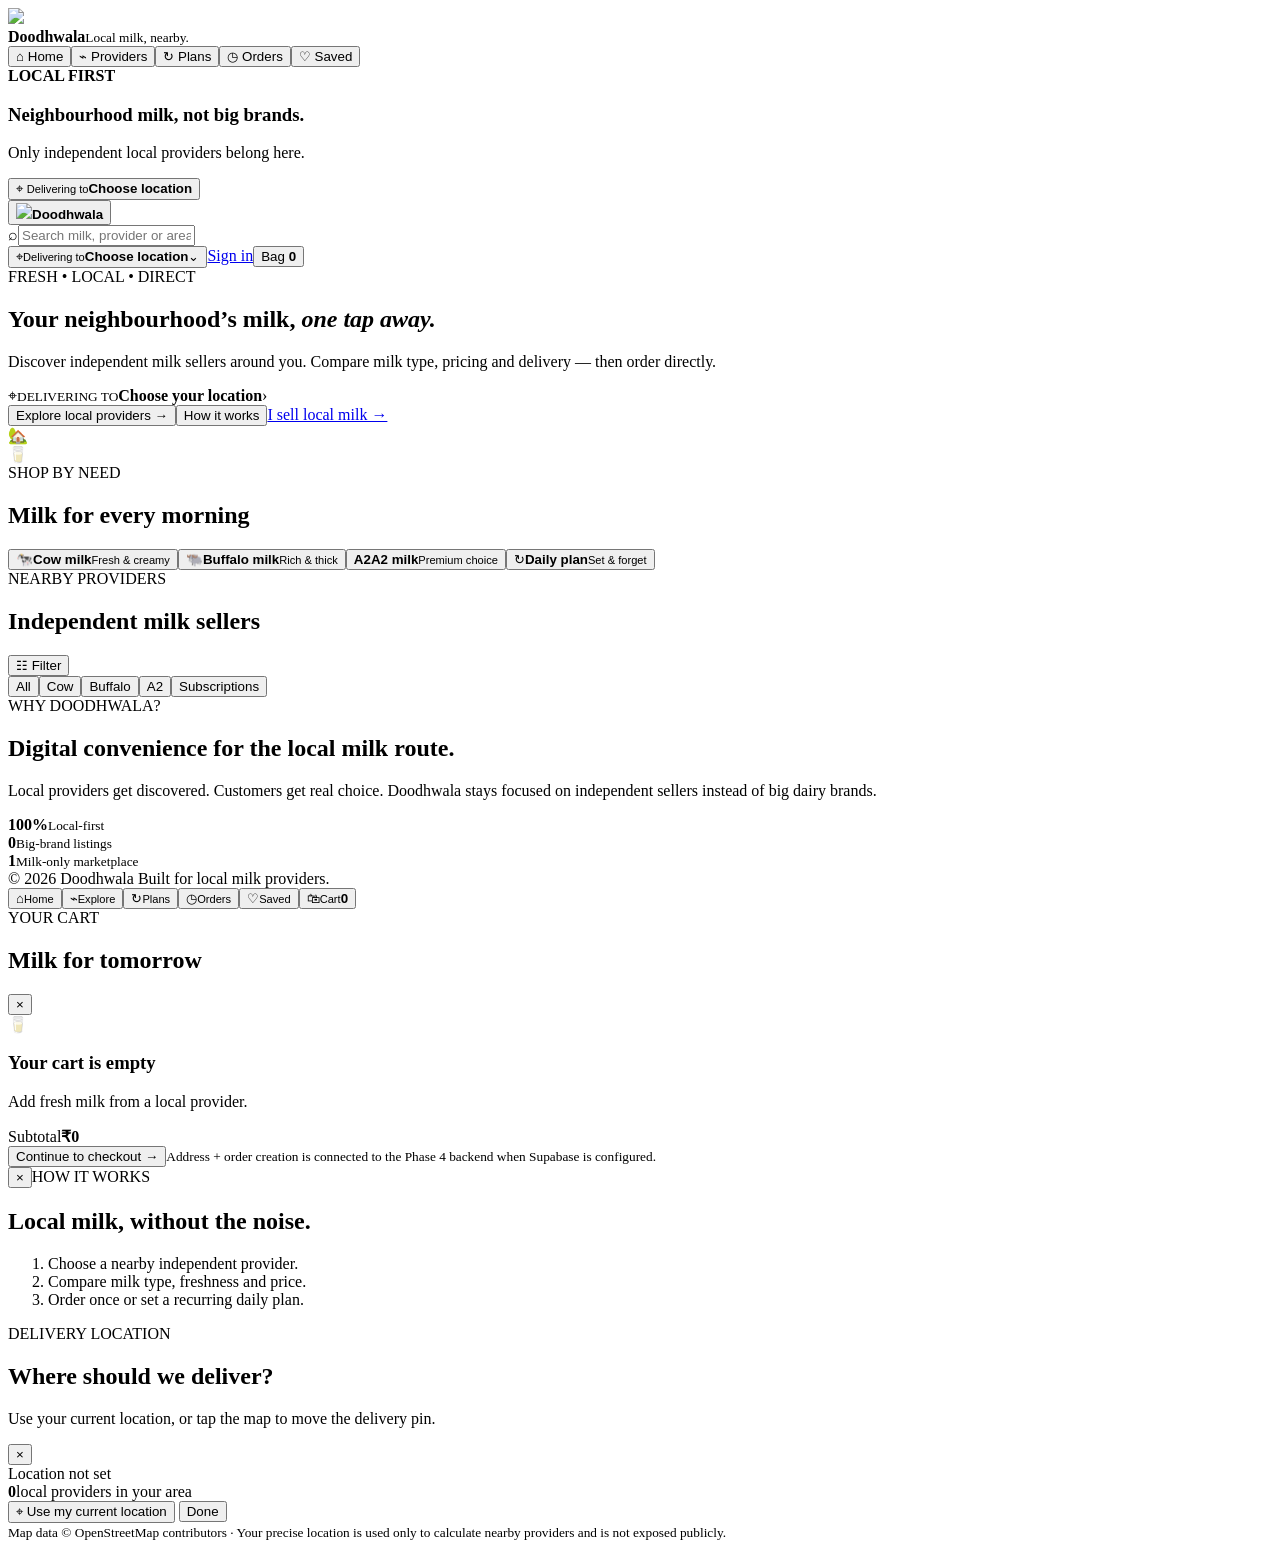
==== index.html @ e0df4021 "feat(navigation): mount persistent six-tab customer nav" ====
<!doctype html><html lang="en"><head><meta charset="UTF-8"><meta name="viewport" content="width=device-width,initial-scale=1"><meta name="theme-color" content="#175a3c"><meta name="description" content="Doodhwala — local milk, nearby."><title>Doodhwala — Local Milk</title><link rel="manifest" href="/Dudh-Wallah/manifest.webmanifest"><link rel="icon" href="/Dudh-Wallah/assets/logo.svg"><link rel="stylesheet" href="https://cdn.jsdelivr.net/npm/leaflet@1.9.4/dist/leaflet.css"><link rel="stylesheet" href="/Dudh-Wallah/styles.css"></head><body><div class="app"><aside class="sidebar"><div class="brand"><img src="/Dudh-Wallah/assets/logo.svg"><div><b>Doodhwala</b><small>Local milk, nearby.</small></div></div><nav><button class="active" data-go="home">⌂ Home</button><button data-go="providers">⌁ Providers</button><button data-go="plans">↻ Plans</button><button data-go="orders">◷ Orders</button><button data-go="saved">♡ Saved</button></nav><div class="side-note"><b>LOCAL FIRST</b><h3>Neighbourhood milk, not big brands.</h3><p>Only independent local providers belong here.</p></div><button class="location" id="locationBtn" type="button" aria-label="Choose delivery location">⌖ <span><small>Delivering to</small><b id="sidebarLocationLabel">Choose location</b></span></button></aside><main><header><button class="mobile-logo"><img src="/Dudh-Wallah/assets/logo.svg"><b>Doodhwala</b></button><div class="search"><span>⌕</span><input id="search" placeholder="Search milk, provider or area"></div><button class="location-top" id="locationTop" type="button" aria-label="Choose delivery location"><span class="location-top-icon">⌖</span><span class="location-top-copy"><small>Delivering to</small><b id="locationLabel">Choose location</b></span><span class="location-top-chevron">⌄</span></button><a class="auth-link" id="authLink" href="/Dudh-Wallah/auth.html">Sign in</a><button class="cart" id="openCart">Bag <b id="cartCount">0</b></button></header><section class="hero" id="home"><div><span class="eyebrow">FRESH • LOCAL • DIRECT</span><h1>Your neighbourhood’s milk, <em>one tap away.</em></h1><p>Discover independent milk sellers around you. Compare milk type, pricing and delivery — then order directly.</p><div class="location-hero-card" id="locationHero" role="button" tabindex="0" aria-label="Choose delivery location"><span class="location-hero-icon">⌖</span><span class="location-hero-copy"><small>DELIVERING TO</small><b id="heroLocationLabel">Choose your location</b></span><span class="location-hero-arrow">›</span></div><div class="actions"><button class="primary" id="explore">Explore local providers →</button><button class="secondary" id="how">How it works</button><a class="provider-link" href="/Dudh-Wallah/provider.html">I sell local milk →</a></div></div><div class="hero-art"><div class="sun"></div><div class="hill h1"></div><div class="hill h2"></div><div class="hill h3"></div><div class="house">🏡</div><div class="bottle">🥛</div></div></section><section class="section"><div class="section-head"><div><span class="eyebrow">SHOP BY NEED</span><h2>Milk for every morning</h2></div><span id="resultMeta"></span></div><div class="quick"><button data-filter="cow">🐄<b>Cow milk</b><small>Fresh & creamy</small></button><button data-filter="buffalo">🐃<b>Buffalo milk</b><small>Rich & thick</small></button><button data-filter="a2"><strong>A2</strong><b>A2 milk</b><small>Premium choice</small></button><button data-filter="subscription">↻<b>Daily plan</b><small>Set & forget</small></button></div></section><section class="section" id="providers"><div class="section-head"><div><span class="eyebrow">NEARBY PROVIDERS</span><h2>Independent milk sellers</h2></div><button class="filter-button" id="filterButton">☷ Filter</button></div><div class="chips" id="chips"><button class="active" data-filter="all">All</button><button data-filter="cow">Cow</button><button data-filter="buffalo">Buffalo</button><button data-filter="a2">A2</button><button data-filter="subscription">Subscriptions</button></div><div id="providersGrid" class="providers-grid"></div></section><section class="section story"><div><span class="eyebrow">WHY DOODHWALA?</span><h2>Digital convenience for the local milk route.</h2><p>Local providers get discovered. Customers get real choice. Doodhwala stays focused on independent sellers instead of big dairy brands.</p></div><div class="stats"><div><b>100%</b><small>Local-first</small></div><div><b>0</b><small>Big-brand listings</small></div><div><b>1</b><small>Milk-only marketplace</small></div></div></section><footer>© 2026 Doodhwala <span>Built for local milk providers.</span></footer></main><nav class="bottom"><button class="active" data-go="home">⌂<small>Home</small></button><button data-go="providers">⌁<small>Explore</small></button><button data-go="plans">↻<small>Plans</small></button><button data-go="orders">◷<small>Orders</small></button><button data-go="saved">♡<small>Saved</small></button><button id="openCartMobile">🛍<small>Cart</small><b id="mobileCartCount">0</b></button></nav></div><div class="backdrop" id="backdrop"></div><aside class="drawer" id="drawer"><div class="drawer-head"><div><span class="eyebrow">YOUR CART</span><h2>Milk for tomorrow</h2></div><button id="closeCart">×</button></div><div id="cartItems"></div><div class="empty" id="empty"><div>🥛</div><h3>Your cart is empty</h3><p>Add fresh milk from a local provider.</p></div><div class="summary" id="summary"><div><span>Subtotal</span><b id="total">₹0</b></div><button class="primary" id="checkout">Continue to checkout →</button><small>Address + order creation is connected to the Phase 4 backend when Supabase is configured.</small></div></aside><div class="modal-backdrop" id="modalBackdrop"><div class="modal"><button id="closeModal">×</button><span class="eyebrow">HOW IT WORKS</span><h2>Local milk, without the noise.</h2><ol><li>Choose a nearby independent provider.</li><li>Compare milk type, freshness and price.</li><li>Order once or set a recurring daily plan.</li></ol></div></div><script src="https://cdn.jsdelivr.net/npm/@supabase/supabase-js@2.117.1/dist/umd/supabase.min.js"></script><script src="/Dudh-Wallah/supabase-config.js"></script><script src="/Dudh-Wallah/supabase-client.js"></script><script src="/Dudh-Wallah/app.js"></script><script src="https://cdn.jsdelivr.net/npm/leaflet@1.9.4/dist/leaflet.js"></script><div class="location-modal-backdrop" id="locationModalBackdrop" aria-hidden="true">
  <section class="location-modal" role="dialog" aria-modal="true" aria-labelledby="locationModalTitle">
    <div class="location-modal-head">
      <div><span class="eyebrow">DELIVERY LOCATION</span><h2 id="locationModalTitle">Where should we deliver?</h2><p id="locationState">Use your current location, or tap the map to move the delivery pin.</p></div>
      <button id="locationModalClose" aria-label="Close location picker">×</button>
    </div>
    <div class="location-map-wrap">
      <div id="locationMap" class="location-map" aria-label="Map showing your location and nearby milk providers"></div>
      <div class="location-map-overlay"><span class="location-dot"></span><span id="locationAccuracy">Location not set</span></div>
    </div>
    <div class="location-modal-actions">
      <div class="location-nearby"><b id="locationNearbyCount">0</b><span>local providers in your area</span></div>
      <button class="secondary" id="locationUseMe">⌖ Use my current location</button>
      <button class="primary" id="locationUse">Done</button>
    </div>
    <small class="location-attribution">Map data © OpenStreetMap contributors · Your precise location is used only to calculate nearby providers and is not exposed publicly.</small>
  </section>
</div><script src="/Dudh-Wallah/location.js"></script>
<script src="/Dudh-Wallah/customer-nav.js"></script></body></html>
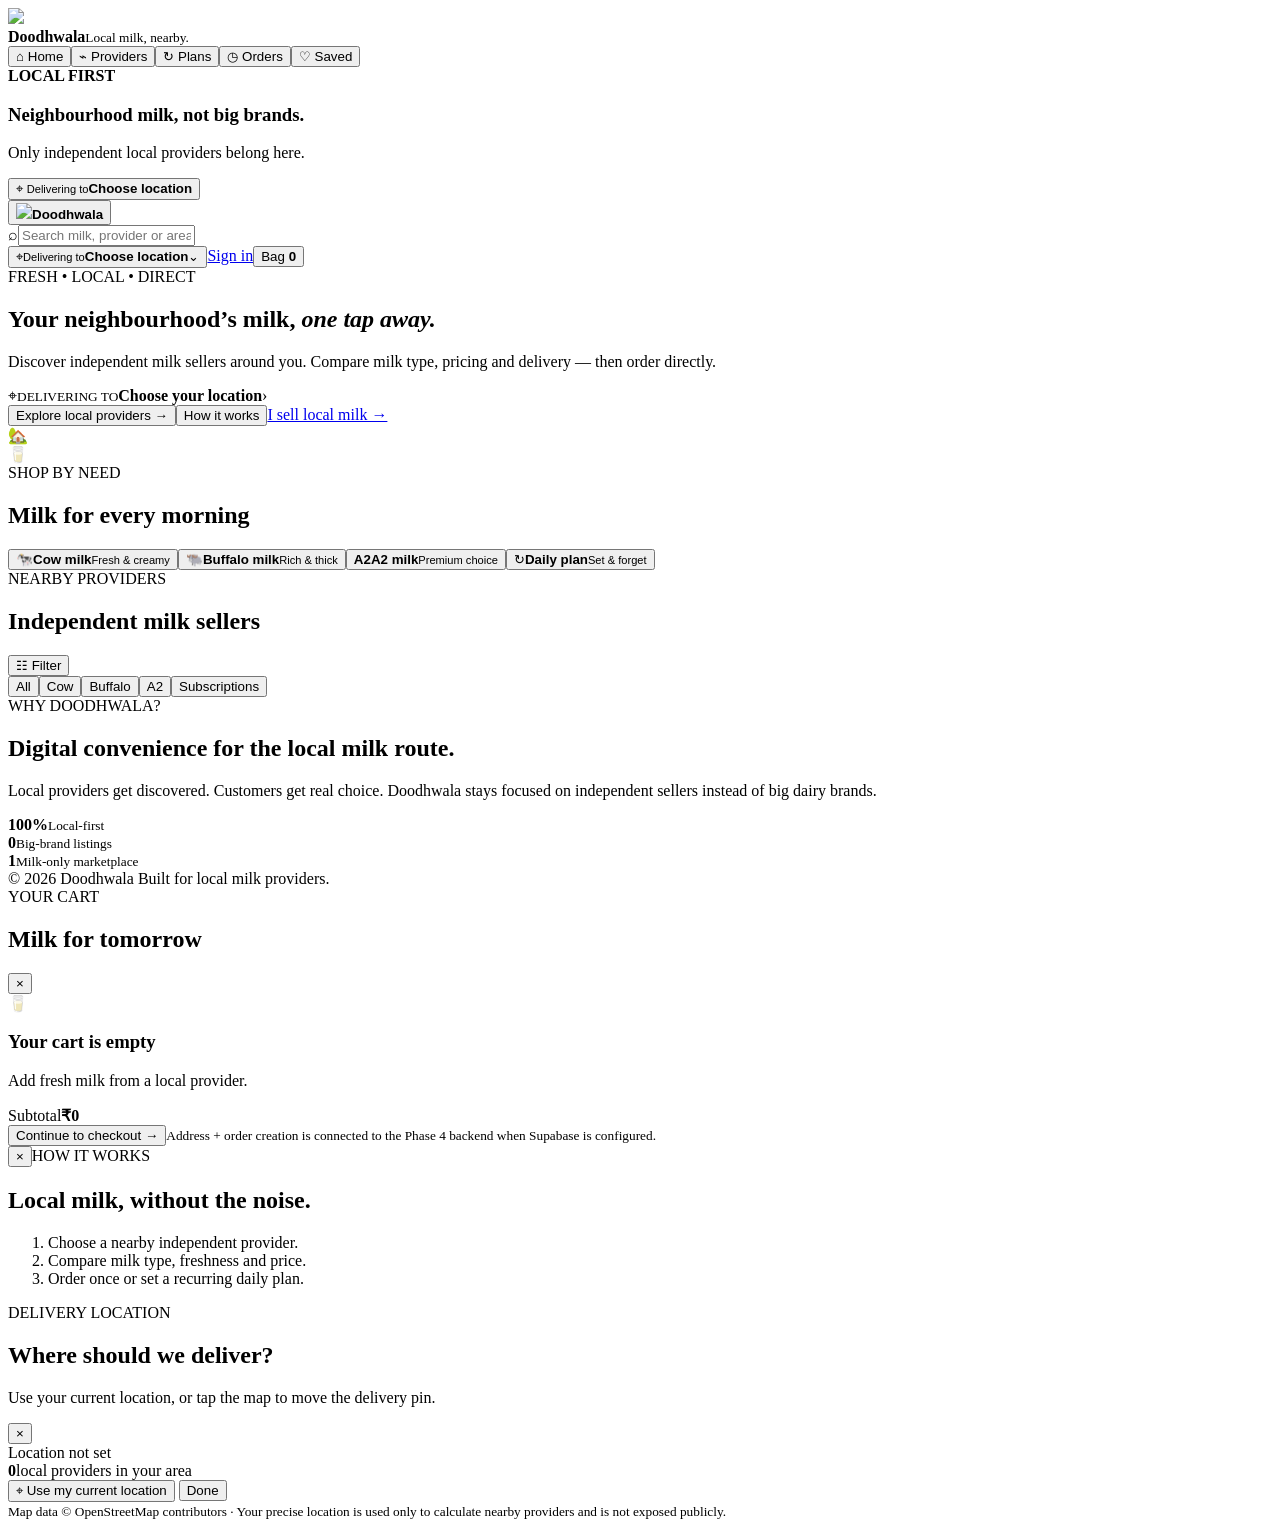
==== commit 9b51b17d: "fix(ui): remove legacy customer nav markup and duplicate loader" ====
--- a/index.html
+++ b/index.html
@@ -1,4 +1,4 @@
-<!doctype html><html lang="en"><head><meta charset="UTF-8"><meta name="viewport" content="width=device-width,initial-scale=1"><meta name="theme-color" content="#175a3c"><meta name="description" content="Doodhwala — local milk, nearby."><title>Doodhwala — Local Milk</title><link rel="manifest" href="/Dudh-Wallah/manifest.webmanifest"><link rel="icon" href="/Dudh-Wallah/assets/logo.svg"><link rel="stylesheet" href="https://cdn.jsdelivr.net/npm/leaflet@1.9.4/dist/leaflet.css"><link rel="stylesheet" href="/Dudh-Wallah/styles.css"></head><body><div class="app"><aside class="sidebar"><div class="brand"><img src="/Dudh-Wallah/assets/logo.svg"><div><b>Doodhwala</b><small>Local milk, nearby.</small></div></div><nav><button class="active" data-go="home">⌂ Home</button><button data-go="providers">⌁ Providers</button><button data-go="plans">↻ Plans</button><button data-go="orders">◷ Orders</button><button data-go="saved">♡ Saved</button></nav><div class="side-note"><b>LOCAL FIRST</b><h3>Neighbourhood milk, not big brands.</h3><p>Only independent local providers belong here.</p></div><button class="location" id="locationBtn" type="button" aria-label="Choose delivery location">⌖ <span><small>Delivering to</small><b id="sidebarLocationLabel">Choose location</b></span></button></aside><main><header><button class="mobile-logo"><img src="/Dudh-Wallah/assets/logo.svg"><b>Doodhwala</b></button><div class="search"><span>⌕</span><input id="search" placeholder="Search milk, provider or area"></div><button class="location-top" id="locationTop" type="button" aria-label="Choose delivery location"><span class="location-top-icon">⌖</span><span class="location-top-copy"><small>Delivering to</small><b id="locationLabel">Choose location</b></span><span class="location-top-chevron">⌄</span></button><a class="auth-link" id="authLink" href="/Dudh-Wallah/auth.html">Sign in</a><button class="cart" id="openCart">Bag <b id="cartCount">0</b></button></header><section class="hero" id="home"><div><span class="eyebrow">FRESH • LOCAL • DIRECT</span><h1>Your neighbourhood’s milk, <em>one tap away.</em></h1><p>Discover independent milk sellers around you. Compare milk type, pricing and delivery — then order directly.</p><div class="location-hero-card" id="locationHero" role="button" tabindex="0" aria-label="Choose delivery location"><span class="location-hero-icon">⌖</span><span class="location-hero-copy"><small>DELIVERING TO</small><b id="heroLocationLabel">Choose your location</b></span><span class="location-hero-arrow">›</span></div><div class="actions"><button class="primary" id="explore">Explore local providers →</button><button class="secondary" id="how">How it works</button><a class="provider-link" href="/Dudh-Wallah/provider.html">I sell local milk →</a></div></div><div class="hero-art"><div class="sun"></div><div class="hill h1"></div><div class="hill h2"></div><div class="hill h3"></div><div class="house">🏡</div><div class="bottle">🥛</div></div></section><section class="section"><div class="section-head"><div><span class="eyebrow">SHOP BY NEED</span><h2>Milk for every morning</h2></div><span id="resultMeta"></span></div><div class="quick"><button data-filter="cow">🐄<b>Cow milk</b><small>Fresh & creamy</small></button><button data-filter="buffalo">🐃<b>Buffalo milk</b><small>Rich & thick</small></button><button data-filter="a2"><strong>A2</strong><b>A2 milk</b><small>Premium choice</small></button><button data-filter="subscription">↻<b>Daily plan</b><small>Set & forget</small></button></div></section><section class="section" id="providers"><div class="section-head"><div><span class="eyebrow">NEARBY PROVIDERS</span><h2>Independent milk sellers</h2></div><button class="filter-button" id="filterButton">☷ Filter</button></div><div class="chips" id="chips"><button class="active" data-filter="all">All</button><button data-filter="cow">Cow</button><button data-filter="buffalo">Buffalo</button><button data-filter="a2">A2</button><button data-filter="subscription">Subscriptions</button></div><div id="providersGrid" class="providers-grid"></div></section><section class="section story"><div><span class="eyebrow">WHY DOODHWALA?</span><h2>Digital convenience for the local milk route.</h2><p>Local providers get discovered. Customers get real choice. Doodhwala stays focused on independent sellers instead of big dairy brands.</p></div><div class="stats"><div><b>100%</b><small>Local-first</small></div><div><b>0</b><small>Big-brand listings</small></div><div><b>1</b><small>Milk-only marketplace</small></div></div></section><footer>© 2026 Doodhwala <span>Built for local milk providers.</span></footer></main><nav class="bottom"><button class="active" data-go="home">⌂<small>Home</small></button><button data-go="providers">⌁<small>Explore</small></button><button data-go="plans">↻<small>Plans</small></button><button data-go="orders">◷<small>Orders</small></button><button data-go="saved">♡<small>Saved</small></button><button id="openCartMobile">🛍<small>Cart</small><b id="mobileCartCount">0</b></button></nav></div><div class="backdrop" id="backdrop"></div><aside class="drawer" id="drawer"><div class="drawer-head"><div><span class="eyebrow">YOUR CART</span><h2>Milk for tomorrow</h2></div><button id="closeCart">×</button></div><div id="cartItems"></div><div class="empty" id="empty"><div>🥛</div><h3>Your cart is empty</h3><p>Add fresh milk from a local provider.</p></div><div class="summary" id="summary"><div><span>Subtotal</span><b id="total">₹0</b></div><button class="primary" id="checkout">Continue to checkout →</button><small>Address + order creation is connected to the Phase 4 backend when Supabase is configured.</small></div></aside><div class="modal-backdrop" id="modalBackdrop"><div class="modal"><button id="closeModal">×</button><span class="eyebrow">HOW IT WORKS</span><h2>Local milk, without the noise.</h2><ol><li>Choose a nearby independent provider.</li><li>Compare milk type, freshness and price.</li><li>Order once or set a recurring daily plan.</li></ol></div></div><script src="https://cdn.jsdelivr.net/npm/@supabase/supabase-js@2.117.1/dist/umd/supabase.min.js"></script><script src="/Dudh-Wallah/supabase-config.js"></script><script src="/Dudh-Wallah/supabase-client.js"></script><script src="/Dudh-Wallah/app.js"></script><script src="https://cdn.jsdelivr.net/npm/leaflet@1.9.4/dist/leaflet.js"></script><div class="location-modal-backdrop" id="locationModalBackdrop" aria-hidden="true">
+<!doctype html><html lang="en"><head><meta charset="UTF-8"><meta name="viewport" content="width=device-width,initial-scale=1"><meta name="theme-color" content="#175a3c"><meta name="description" content="Doodhwala — local milk, nearby."><title>Doodhwala — Local Milk</title><link rel="manifest" href="/Dudh-Wallah/manifest.webmanifest"><link rel="icon" href="/Dudh-Wallah/assets/logo.svg"><link rel="stylesheet" href="https://cdn.jsdelivr.net/npm/leaflet@1.9.4/dist/leaflet.css"><link rel="stylesheet" href="/Dudh-Wallah/styles.css"></head><body><div class="app"><aside class="sidebar"><div class="brand"><img src="/Dudh-Wallah/assets/logo.svg"><div><b>Doodhwala</b><small>Local milk, nearby.</small></div></div><nav><button class="active" data-go="home">⌂ Home</button><button data-go="providers">⌁ Providers</button><button data-go="plans">↻ Plans</button><button data-go="orders">◷ Orders</button><button data-go="saved">♡ Saved</button></nav><div class="side-note"><b>LOCAL FIRST</b><h3>Neighbourhood milk, not big brands.</h3><p>Only independent local providers belong here.</p></div><button class="location" id="locationBtn" type="button" aria-label="Choose delivery location">⌖ <span><small>Delivering to</small><b id="sidebarLocationLabel">Choose location</b></span></button></aside><main><header><button class="mobile-logo"><img src="/Dudh-Wallah/assets/logo.svg"><b>Doodhwala</b></button><div class="search"><span>⌕</span><input id="search" placeholder="Search milk, provider or area"></div><button class="location-top" id="locationTop" type="button" aria-label="Choose delivery location"><span class="location-top-icon">⌖</span><span class="location-top-copy"><small>Delivering to</small><b id="locationLabel">Choose location</b></span><span class="location-top-chevron">⌄</span></button><a class="auth-link" id="authLink" href="/Dudh-Wallah/auth.html">Sign in</a><button class="cart" id="openCart">Bag <b id="cartCount">0</b></button></header><section class="hero" id="home"><div><span class="eyebrow">FRESH • LOCAL • DIRECT</span><h1>Your neighbourhood’s milk, <em>one tap away.</em></h1><p>Discover independent milk sellers around you. Compare milk type, pricing and delivery — then order directly.</p><div class="location-hero-card" id="locationHero" role="button" tabindex="0" aria-label="Choose delivery location"><span class="location-hero-icon">⌖</span><span class="location-hero-copy"><small>DELIVERING TO</small><b id="heroLocationLabel">Choose your location</b></span><span class="location-hero-arrow">›</span></div><div class="actions"><button class="primary" id="explore">Explore local providers →</button><button class="secondary" id="how">How it works</button><a class="provider-link" href="/Dudh-Wallah/provider.html">I sell local milk →</a></div></div><div class="hero-art"><div class="sun"></div><div class="hill h1"></div><div class="hill h2"></div><div class="hill h3"></div><div class="house">🏡</div><div class="bottle">🥛</div></div></section><section class="section"><div class="section-head"><div><span class="eyebrow">SHOP BY NEED</span><h2>Milk for every morning</h2></div><span id="resultMeta"></span></div><div class="quick"><button data-filter="cow">🐄<b>Cow milk</b><small>Fresh & creamy</small></button><button data-filter="buffalo">🐃<b>Buffalo milk</b><small>Rich & thick</small></button><button data-filter="a2"><strong>A2</strong><b>A2 milk</b><small>Premium choice</small></button><button data-filter="subscription">↻<b>Daily plan</b><small>Set & forget</small></button></div></section><section class="section" id="providers"><div class="section-head"><div><span class="eyebrow">NEARBY PROVIDERS</span><h2>Independent milk sellers</h2></div><button class="filter-button" id="filterButton">☷ Filter</button></div><div class="chips" id="chips"><button class="active" data-filter="all">All</button><button data-filter="cow">Cow</button><button data-filter="buffalo">Buffalo</button><button data-filter="a2">A2</button><button data-filter="subscription">Subscriptions</button></div><div id="providersGrid" class="providers-grid"></div></section><section class="section story"><div><span class="eyebrow">WHY DOODHWALA?</span><h2>Digital convenience for the local milk route.</h2><p>Local providers get discovered. Customers get real choice. Doodhwala stays focused on independent sellers instead of big dairy brands.</p></div><div class="stats"><div><b>100%</b><small>Local-first</small></div><div><b>0</b><small>Big-brand listings</small></div><div><b>1</b><small>Milk-only marketplace</small></div></div></section><footer>© 2026 Doodhwala <span>Built for local milk providers.</span></footer></main></div><div class="backdrop" id="backdrop"></div><aside class="drawer" id="drawer"><div class="drawer-head"><div><span class="eyebrow">YOUR CART</span><h2>Milk for tomorrow</h2></div><button id="closeCart">×</button></div><div id="cartItems"></div><div class="empty" id="empty"><div>🥛</div><h3>Your cart is empty</h3><p>Add fresh milk from a local provider.</p></div><div class="summary" id="summary"><div><span>Subtotal</span><b id="total">₹0</b></div><button class="primary" id="checkout">Continue to checkout →</button><small>Address + order creation is connected to the Phase 4 backend when Supabase is configured.</small></div></aside><div class="modal-backdrop" id="modalBackdrop"><div class="modal"><button id="closeModal">×</button><span class="eyebrow">HOW IT WORKS</span><h2>Local milk, without the noise.</h2><ol><li>Choose a nearby independent provider.</li><li>Compare milk type, freshness and price.</li><li>Order once or set a recurring daily plan.</li></ol></div></div><script src="https://cdn.jsdelivr.net/npm/@supabase/supabase-js@2.117.1/dist/umd/supabase.min.js"></script><script src="/Dudh-Wallah/supabase-config.js"></script><script src="/Dudh-Wallah/supabase-client.js"></script><script src="/Dudh-Wallah/app.js"></script><script src="https://cdn.jsdelivr.net/npm/leaflet@1.9.4/dist/leaflet.js"></script><div class="location-modal-backdrop" id="locationModalBackdrop" aria-hidden="true">
   <section class="location-modal" role="dialog" aria-modal="true" aria-labelledby="locationModalTitle">
     <div class="location-modal-head">
       <div><span class="eyebrow">DELIVERY LOCATION</span><h2 id="locationModalTitle">Where should we deliver?</h2><p id="locationState">Use your current location, or tap the map to move the delivery pin.</p></div>
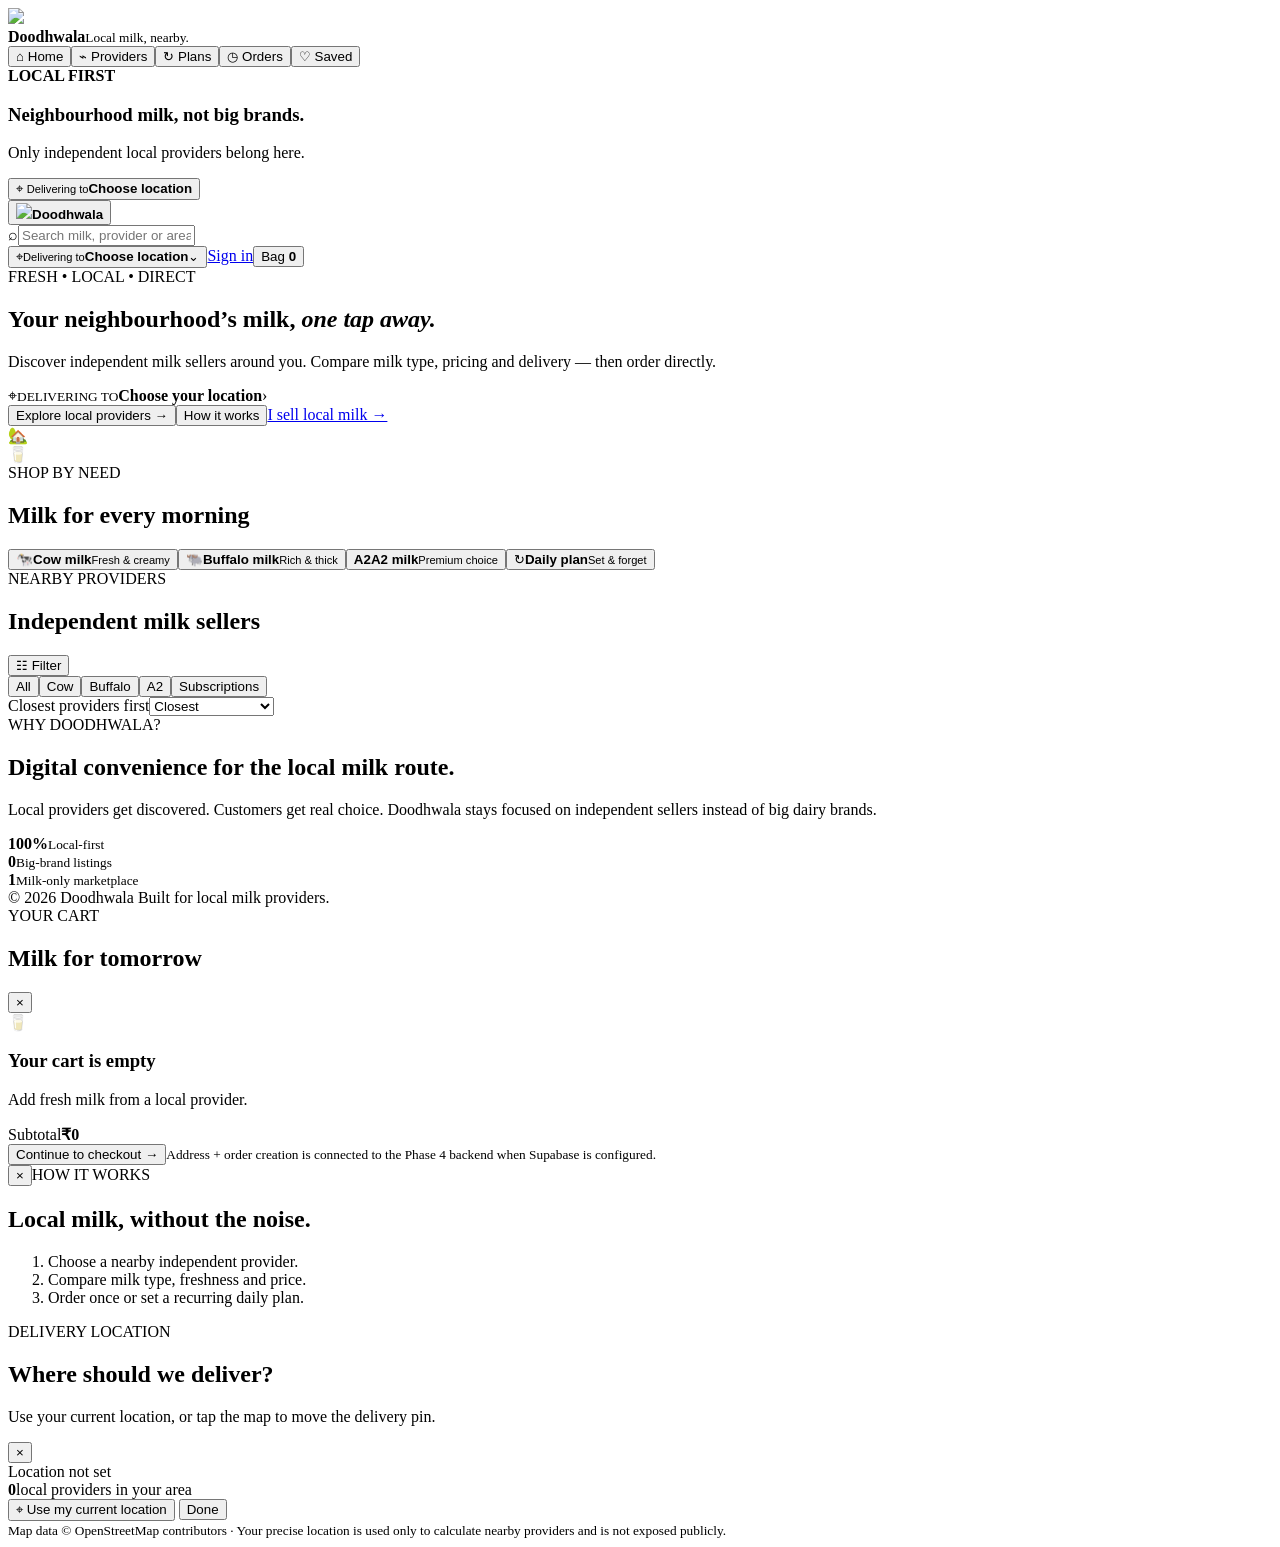
==== commit a23371b4: "ui(discovery): add marketplace sorting control" ====
--- a/index.html
+++ b/index.html
@@ -1,4 +1,4 @@
-<!doctype html><html lang="en"><head><meta charset="UTF-8"><meta name="viewport" content="width=device-width,initial-scale=1"><meta name="theme-color" content="#175a3c"><meta name="description" content="Doodhwala — local milk, nearby."><title>Doodhwala — Local Milk</title><link rel="manifest" href="/Dudh-Wallah/manifest.webmanifest"><link rel="icon" href="/Dudh-Wallah/assets/logo.svg"><link rel="stylesheet" href="https://cdn.jsdelivr.net/npm/leaflet@1.9.4/dist/leaflet.css"><link rel="stylesheet" href="/Dudh-Wallah/styles.css"></head><body><div class="app"><aside class="sidebar"><div class="brand"><img src="/Dudh-Wallah/assets/logo.svg"><div><b>Doodhwala</b><small>Local milk, nearby.</small></div></div><nav><button class="active" data-go="home">⌂ Home</button><button data-go="providers">⌁ Providers</button><button data-go="plans">↻ Plans</button><button data-go="orders">◷ Orders</button><button data-go="saved">♡ Saved</button></nav><div class="side-note"><b>LOCAL FIRST</b><h3>Neighbourhood milk, not big brands.</h3><p>Only independent local providers belong here.</p></div><button class="location" id="locationBtn" type="button" aria-label="Choose delivery location">⌖ <span><small>Delivering to</small><b id="sidebarLocationLabel">Choose location</b></span></button></aside><main><header><button class="mobile-logo"><img src="/Dudh-Wallah/assets/logo.svg"><b>Doodhwala</b></button><div class="search"><span>⌕</span><input id="search" placeholder="Search milk, provider or area"></div><button class="location-top" id="locationTop" type="button" aria-label="Choose delivery location"><span class="location-top-icon">⌖</span><span class="location-top-copy"><small>Delivering to</small><b id="locationLabel">Choose location</b></span><span class="location-top-chevron">⌄</span></button><a class="auth-link" id="authLink" href="/Dudh-Wallah/auth.html">Sign in</a><button class="cart" id="openCart">Bag <b id="cartCount">0</b></button></header><section class="hero" id="home"><div><span class="eyebrow">FRESH • LOCAL • DIRECT</span><h1>Your neighbourhood’s milk, <em>one tap away.</em></h1><p>Discover independent milk sellers around you. Compare milk type, pricing and delivery — then order directly.</p><div class="location-hero-card" id="locationHero" role="button" tabindex="0" aria-label="Choose delivery location"><span class="location-hero-icon">⌖</span><span class="location-hero-copy"><small>DELIVERING TO</small><b id="heroLocationLabel">Choose your location</b></span><span class="location-hero-arrow">›</span></div><div class="actions"><button class="primary" id="explore">Explore local providers →</button><button class="secondary" id="how">How it works</button><a class="provider-link" href="/Dudh-Wallah/provider.html">I sell local milk →</a></div></div><div class="hero-art"><div class="sun"></div><div class="hill h1"></div><div class="hill h2"></div><div class="hill h3"></div><div class="house">🏡</div><div class="bottle">🥛</div></div></section><section class="section"><div class="section-head"><div><span class="eyebrow">SHOP BY NEED</span><h2>Milk for every morning</h2></div><span id="resultMeta"></span></div><div class="quick"><button data-filter="cow">🐄<b>Cow milk</b><small>Fresh & creamy</small></button><button data-filter="buffalo">🐃<b>Buffalo milk</b><small>Rich & thick</small></button><button data-filter="a2"><strong>A2</strong><b>A2 milk</b><small>Premium choice</small></button><button data-filter="subscription">↻<b>Daily plan</b><small>Set & forget</small></button></div></section><section class="section" id="providers"><div class="section-head"><div><span class="eyebrow">NEARBY PROVIDERS</span><h2>Independent milk sellers</h2></div><button class="filter-button" id="filterButton">☷ Filter</button></div><div class="chips" id="chips"><button class="active" data-filter="all">All</button><button data-filter="cow">Cow</button><button data-filter="buffalo">Buffalo</button><button data-filter="a2">A2</button><button data-filter="subscription">Subscriptions</button></div><div id="providersGrid" class="providers-grid"></div></section><section class="section story"><div><span class="eyebrow">WHY DOODHWALA?</span><h2>Digital convenience for the local milk route.</h2><p>Local providers get discovered. Customers get real choice. Doodhwala stays focused on independent sellers instead of big dairy brands.</p></div><div class="stats"><div><b>100%</b><small>Local-first</small></div><div><b>0</b><small>Big-brand listings</small></div><div><b>1</b><small>Milk-only marketplace</small></div></div></section><footer>© 2026 Doodhwala <span>Built for local milk providers.</span></footer></main></div><div class="backdrop" id="backdrop"></div><aside class="drawer" id="drawer"><div class="drawer-head"><div><span class="eyebrow">YOUR CART</span><h2>Milk for tomorrow</h2></div><button id="closeCart">×</button></div><div id="cartItems"></div><div class="empty" id="empty"><div>🥛</div><h3>Your cart is empty</h3><p>Add fresh milk from a local provider.</p></div><div class="summary" id="summary"><div><span>Subtotal</span><b id="total">₹0</b></div><button class="primary" id="checkout">Continue to checkout →</button><small>Address + order creation is connected to the Phase 4 backend when Supabase is configured.</small></div></aside><div class="modal-backdrop" id="modalBackdrop"><div class="modal"><button id="closeModal">×</button><span class="eyebrow">HOW IT WORKS</span><h2>Local milk, without the noise.</h2><ol><li>Choose a nearby independent provider.</li><li>Compare milk type, freshness and price.</li><li>Order once or set a recurring daily plan.</li></ol></div></div><script src="https://cdn.jsdelivr.net/npm/@supabase/supabase-js@2.117.1/dist/umd/supabase.min.js"></script><script src="/Dudh-Wallah/supabase-config.js"></script><script src="/Dudh-Wallah/supabase-client.js"></script><script src="/Dudh-Wallah/app.js"></script><script src="https://cdn.jsdelivr.net/npm/leaflet@1.9.4/dist/leaflet.js"></script><div class="location-modal-backdrop" id="locationModalBackdrop" aria-hidden="true">
+<!doctype html><html lang="en"><head><meta charset="UTF-8"><meta name="viewport" content="width=device-width,initial-scale=1"><meta name="theme-color" content="#175a3c"><meta name="description" content="Doodhwala — local milk, nearby."><title>Doodhwala — Local Milk</title><link rel="manifest" href="/Dudh-Wallah/manifest.webmanifest"><link rel="icon" href="/Dudh-Wallah/assets/logo.svg"><link rel="stylesheet" href="https://cdn.jsdelivr.net/npm/leaflet@1.9.4/dist/leaflet.css"><link rel="stylesheet" href="/Dudh-Wallah/styles.css"></head><body><div class="app"><aside class="sidebar"><div class="brand"><img src="/Dudh-Wallah/assets/logo.svg"><div><b>Doodhwala</b><small>Local milk, nearby.</small></div></div><nav><button class="active" data-go="home">⌂ Home</button><button data-go="providers">⌁ Providers</button><button data-go="plans">↻ Plans</button><button data-go="orders">◷ Orders</button><button data-go="saved">♡ Saved</button></nav><div class="side-note"><b>LOCAL FIRST</b><h3>Neighbourhood milk, not big brands.</h3><p>Only independent local providers belong here.</p></div><button class="location" id="locationBtn" type="button" aria-label="Choose delivery location">⌖ <span><small>Delivering to</small><b id="sidebarLocationLabel">Choose location</b></span></button></aside><main><header><button class="mobile-logo"><img src="/Dudh-Wallah/assets/logo.svg"><b>Doodhwala</b></button><div class="search"><span>⌕</span><input id="search" placeholder="Search milk, provider or area"></div><button class="location-top" id="locationTop" type="button" aria-label="Choose delivery location"><span class="location-top-icon">⌖</span><span class="location-top-copy"><small>Delivering to</small><b id="locationLabel">Choose location</b></span><span class="location-top-chevron">⌄</span></button><a class="auth-link" id="authLink" href="/Dudh-Wallah/auth.html">Sign in</a><button class="cart" id="openCart">Bag <b id="cartCount">0</b></button></header><section class="hero" id="home"><div><span class="eyebrow">FRESH • LOCAL • DIRECT</span><h1>Your neighbourhood’s milk, <em>one tap away.</em></h1><p>Discover independent milk sellers around you. Compare milk type, pricing and delivery — then order directly.</p><div class="location-hero-card" id="locationHero" role="button" tabindex="0" aria-label="Choose delivery location"><span class="location-hero-icon">⌖</span><span class="location-hero-copy"><small>DELIVERING TO</small><b id="heroLocationLabel">Choose your location</b></span><span class="location-hero-arrow">›</span></div><div class="actions"><button class="primary" id="explore">Explore local providers →</button><button class="secondary" id="how">How it works</button><a class="provider-link" href="/Dudh-Wallah/provider.html">I sell local milk →</a></div></div><div class="hero-art"><div class="sun"></div><div class="hill h1"></div><div class="hill h2"></div><div class="hill h3"></div><div class="house">🏡</div><div class="bottle">🥛</div></div></section><section class="section"><div class="section-head"><div><span class="eyebrow">SHOP BY NEED</span><h2>Milk for every morning</h2></div><span id="resultMeta"></span></div><div class="quick"><button data-filter="cow">🐄<b>Cow milk</b><small>Fresh & creamy</small></button><button data-filter="buffalo">🐃<b>Buffalo milk</b><small>Rich & thick</small></button><button data-filter="a2"><strong>A2</strong><b>A2 milk</b><small>Premium choice</small></button><button data-filter="subscription">↻<b>Daily plan</b><small>Set & forget</small></button></div></section><section class="section" id="providers"><div class="section-head"><div><span class="eyebrow">NEARBY PROVIDERS</span><h2>Independent milk sellers</h2></div><button class="filter-button" id="filterButton">☷ Filter</button></div><div class="chips" id="chips"><button class="active" data-filter="all">All</button><button data-filter="cow">Cow</button><button data-filter="buffalo">Buffalo</button><button data-filter="a2">A2</button><button data-filter="subscription">Subscriptions</button></div><div class="discover-toolbar"><span id="discoveryHint">Closest providers first</span><select id="providerSort" aria-label="Sort providers"><option value="closest">Closest</option><option value="rating">Top rated</option><option value="price">Lowest milk price</option></select></div><div id="providersGrid" class="providers-grid"></div></section><section class="section story"><div><span class="eyebrow">WHY DOODHWALA?</span><h2>Digital convenience for the local milk route.</h2><p>Local providers get discovered. Customers get real choice. Doodhwala stays focused on independent sellers instead of big dairy brands.</p></div><div class="stats"><div><b>100%</b><small>Local-first</small></div><div><b>0</b><small>Big-brand listings</small></div><div><b>1</b><small>Milk-only marketplace</small></div></div></section><footer>© 2026 Doodhwala <span>Built for local milk providers.</span></footer></main></div><div class="backdrop" id="backdrop"></div><aside class="drawer" id="drawer"><div class="drawer-head"><div><span class="eyebrow">YOUR CART</span><h2>Milk for tomorrow</h2></div><button id="closeCart">×</button></div><div id="cartItems"></div><div class="empty" id="empty"><div>🥛</div><h3>Your cart is empty</h3><p>Add fresh milk from a local provider.</p></div><div class="summary" id="summary"><div><span>Subtotal</span><b id="total">₹0</b></div><button class="primary" id="checkout">Continue to checkout →</button><small>Address + order creation is connected to the Phase 4 backend when Supabase is configured.</small></div></aside><div class="modal-backdrop" id="modalBackdrop"><div class="modal"><button id="closeModal">×</button><span class="eyebrow">HOW IT WORKS</span><h2>Local milk, without the noise.</h2><ol><li>Choose a nearby independent provider.</li><li>Compare milk type, freshness and price.</li><li>Order once or set a recurring daily plan.</li></ol></div></div><script src="https://cdn.jsdelivr.net/npm/@supabase/supabase-js@2.117.1/dist/umd/supabase.min.js"></script><script src="/Dudh-Wallah/supabase-config.js"></script><script src="/Dudh-Wallah/supabase-client.js"></script><script src="/Dudh-Wallah/app.js"></script><script src="https://cdn.jsdelivr.net/npm/leaflet@1.9.4/dist/leaflet.js"></script><div class="location-modal-backdrop" id="locationModalBackdrop" aria-hidden="true">
   <section class="location-modal" role="dialog" aria-modal="true" aria-labelledby="locationModalTitle">
     <div class="location-modal-head">
       <div><span class="eyebrow">DELIVERY LOCATION</span><h2 id="locationModalTitle">Where should we deliver?</h2><p id="locationState">Use your current location, or tap the map to move the delivery pin.</p></div>
